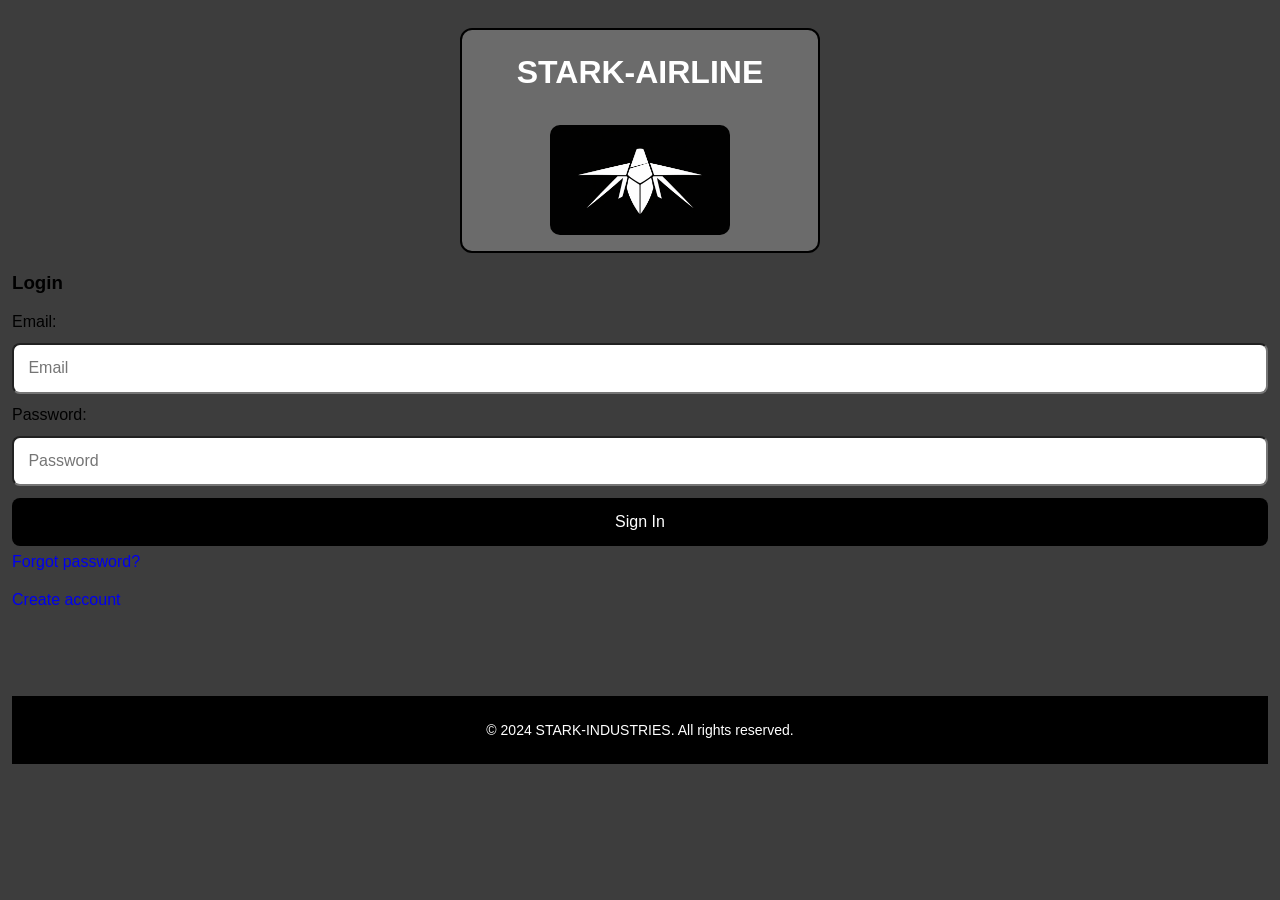
==== index.html @ 37a74c5f "feat: :sparkles: Se ordena semanticamente por etiqueta, agrega una pagina formulario de creacion de " ====
<!DOCTYPE html>
<html lang="en">
<head>
    <meta charset="UTF-8">
    <meta name="viewport" content="width=device-width, initial-scale=1.0">
    <title>STARK-AIRLINE</title>
    <link rel="stylesheet" href="styles.css">
</head>
<body>
    <header>
        <h1 class="title">STARK-AIRLINE</h1>
        <img src="Stark-logo-elegant.png" alt="Stark-Airline elegant logo" id="logo-elegant" class="logo">
    </header>
    <main>
        <h3>Login</h3>
        <form>
            <!-- Email -->
            <label for="email">Email:</label>
            <input type="email" id="email" name="email" placeholder="Email" required class="email-input">
            <!-- Password -->
            <label for="password">Password:</label>
            <input type="password" id="password" name="password" placeholder="Password" required class="password-input">
            <!-- Botón -->
            <button type="submit">Sign In</button>
        </form>
        <!-- Navegación secundaria -->
        <nav>
            <a href="#">Forgot password?</a>
            <a href="create_account.html" class="create-account-option">Create account</a>
        </nav>
    </main>
    <footer>
        <p>&copy; 2024 STARK-INDUSTRIES. All rights reserved.</p>
    </footer>
</body>
</html>
---- styles.css ----
body {
    font-family: sans-serif;
    background-color: rgb(61, 61, 61);
    margin: 0;
    padding: 0.75rem;
    box-sizing: border-box;}

header {
    display: grid;
    grid-template-columns: 1fr;
    gap: 2rem;
    color: white;
    text-align: center;
    width: min(100%, 360px);
    max-width: 100%;
    margin: 1rem auto 0;
    background-color: rgb(107, 107, 107);
    padding: 1rem;
    border: 2px solid #000000;
    border-radius: 12px;
    transition: transform 0.3s ease;
    box-sizing: border-box;}

header:hover {
    transform: scale(1.02);
    box-shadow: 0 4px 12px rgb(35, 35, 35);}

.title {
    margin: 0.5rem;}

img.logo {
    width: 100%;
    max-width: 180px;
    height: auto;
    margin: -0.4rem auto 0;
    display: block;
    border-radius: 10px;}

form {
    display: flex;
    flex-direction: column;
    gap: 0.75rem;
    align-items: stretch;}

.email-input, .password-input {
    padding: 0.9rem;
    margin: 0;
    width: 100%;
    box-sizing: border-box;
    border-radius: 8px;
    font-size: 1rem;}

button {
    padding: 0.9rem 1rem;
    background-color: black;
    color: white;
    border: none;
    border-radius: 8px;
    cursor: pointer;
    width: 100%;
    box-sizing: border-box;
    min-height: 48px;
    font-size: 1rem;}

button:hover {
    background-color: #ffffff;
    color: black;}

.save-info {
  text-decoration: none; /* no underline by default */
  transition: all 0.3s ease; /* soft animation */}

.save-info:hover {
  text-decoration: underline; /* underline appears */
  text-decoration-color: rgb(36, 129, 234); /* underline color */}

nav {
    margin-top: 0;
    display: flex;
    flex-direction: column;
    gap: 0.5rem;}

nav a {
    display: block;
    padding: 0.4rem 0;
    text-decoration: none;}

footer {
    color: white;
    text-align: center;
    margin-top: 1rem;
    background-color: black;
    font-size: 0.875rem;
    padding: 0.75rem 1rem;
    margin: 5rem auto 1rem;}

@media (max-width: 480px) {
    body {
        padding: 0.75rem;
    }

    header {
        width: 100%;
        padding: 1rem;
        border-radius: 12px;
    }

    img.logo {
        max-width: 150px;
    }

    .email-input,
    .password-input,
    button {
        font-size: 1rem;
    }
}
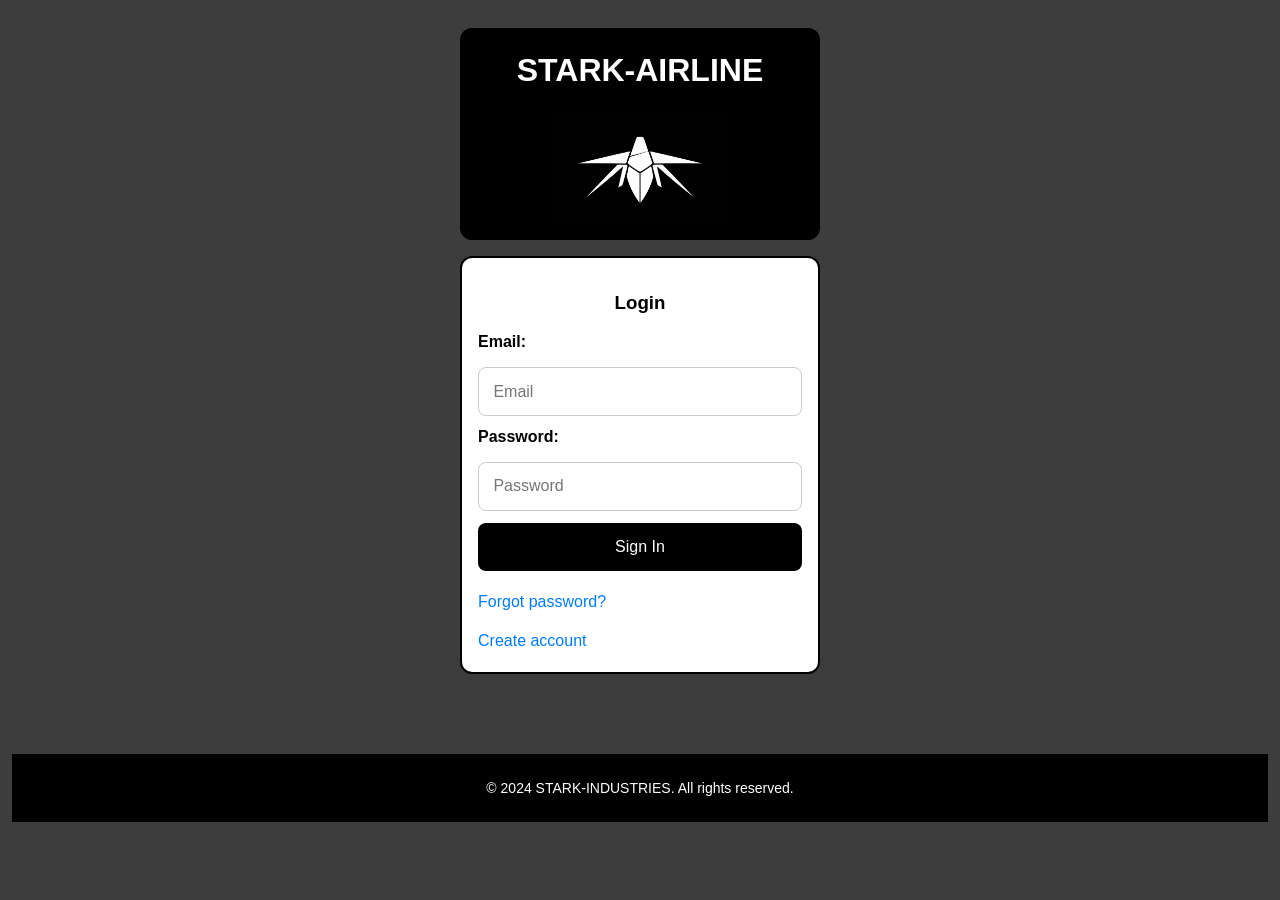
==== commit 77581d65: "feat: :sparkles: se agregan animacion de entreda y opciones de menu con decoracion." ====
--- a/index.html
+++ b/index.html
@@ -4,12 +4,12 @@
     <meta charset="UTF-8">
     <meta name="viewport" content="width=device-width, initial-scale=1.0">
     <title>STARK-AIRLINE</title>
-    <link rel="stylesheet" href="styles.css">
+    <link rel="stylesheet" href="css/styles.css">
 </head>
 <body>
     <header>
         <h1 class="title">STARK-AIRLINE</h1>
-        <img src="Stark-logo-elegant.png" alt="Stark-Airline elegant logo" id="logo-elegant" class="logo">
+        <img src="img/Stark-logo-elegant.png" alt="Stark-Airline elegant logo" id="logo-elegant" class="logo">
     </header>
     <main>
         <h3>Login</h3>
@@ -21,11 +21,11 @@
             <label for="password">Password:</label>
             <input type="password" id="password" name="password" placeholder="Password" required class="password-input">
             <!-- Botón -->
-            <button type="submit">Sign In</button>
+            <button type="submit" formaction="menu.html">Sign In</button>
         </form>
         <!-- Navegación secundaria -->
         <nav>
-            <a href="#">Forgot password?</a>
+            <a href="">Forgot password?</a>
             <a href="create_account.html" class="create-account-option">Create account</a>
         </nav>
     </main>
--- a/css/styles.css
+++ b/css/styles.css
@@ -0,0 +1,161 @@
+/* Estilos generales */
+body {
+    font-family: sans-serif;
+    background-color: rgb(61, 61, 61);
+    margin: 0;
+    padding: 0.75rem;
+    box-sizing: border-box;
+}
+
+/* Encabezado */
+header {
+    display: grid;
+    grid-template-columns: 1fr;
+    gap: 1rem;
+    text-align: center;
+    width: min(100%, 360px);
+    margin: 1rem auto 0;
+    background-color: rgb(0, 0, 0);
+    padding: 1rem;
+    border-radius: 12px;
+    transition: transform 0.3s ease;
+    color: white;
+    box-sizing: border-box;
+}
+
+header:hover {
+    transform: scale(1.02);
+    box-shadow: 0 4px 12px rgb(35, 35, 35);
+}
+
+h3 {
+    display: flex;
+    justify-content: center;
+}
+
+.title {
+    margin: 0.5rem;
+}
+
+/* Logo */
+img.logo {
+    width: 100%;
+    max-width: 180px;
+    height: auto;
+    margin: 0 auto;
+    display: block;
+    border-radius: 10px;
+    transform: scale(1);
+    transition: transform 0.3s ease;
+}
+
+img.logo:hover {
+    transform: scale(1.1);
+}
+
+/* Contenido principal */
+main {
+    width: min(100%, 360px);
+    margin: 1rem auto;
+    background-color: #ffffff;
+    padding: 1rem;
+    border-radius: 12px;
+    border: 2px solid #000000;
+    box-sizing: border-box;
+}
+
+/* Formulario */
+form {
+    display: flex;
+    flex-direction: column;
+    gap: 0.75rem;
+    align-items: stretch;
+}
+
+label {
+    font-weight: bold;
+    margin-bottom: 0.25rem;
+    text-align: left;
+    color: black;
+}
+
+/* Inputs */
+.email-input, .password-input {
+    padding: 0.9rem;
+    width: 100%;
+    box-sizing: border-box;
+    border-radius: 8px;
+    border: 1px solid #ccc;
+    font-size: 1rem;
+}
+
+/* Botón */
+button {
+    padding: 0.9rem 1rem;
+    background-color: black;
+    color: white;
+    border: none;
+    border-radius: 8px;
+    cursor: pointer;
+    width: 100%;
+    min-height: 48px;
+    font-size: 1rem;
+    transition: all 0.3s ease;
+}
+
+button:hover {
+    background-color: #f1f1f1;
+    color: black;
+    border: 1px solid black;
+}
+
+/* Navegación secundaria */
+nav {
+    margin-top: 1rem;
+    display: flex;
+    flex-direction: column;
+    gap: 0.5rem;
+}
+
+nav a {
+    display: block;
+    padding: 0.4rem 0;
+    text-decoration: none;
+    color: #007bff;
+    transition: color 0.3s ease;
+}
+
+nav a:hover {
+    color: #0056b3;
+    text-decoration: underline;
+}
+
+/* Footer */
+footer {
+    color: white;
+    text-align: center;
+    margin-top: 1rem;
+    background-color: black;
+    font-size: 0.875rem;
+    padding: 0.75rem 1rem;
+    margin: 5rem auto 1rem;
+}
+
+/* Responsive */
+@media (max-width: 480px) {
+    header, main {
+        width: 100%;
+        padding: 1rem;
+        border-radius: 12px;
+    }
+
+    img.logo {
+        max-width: 150px;
+    }
+
+    .email-input,
+    .password-input,
+    button {
+        font-size: 1rem;
+    }
+}
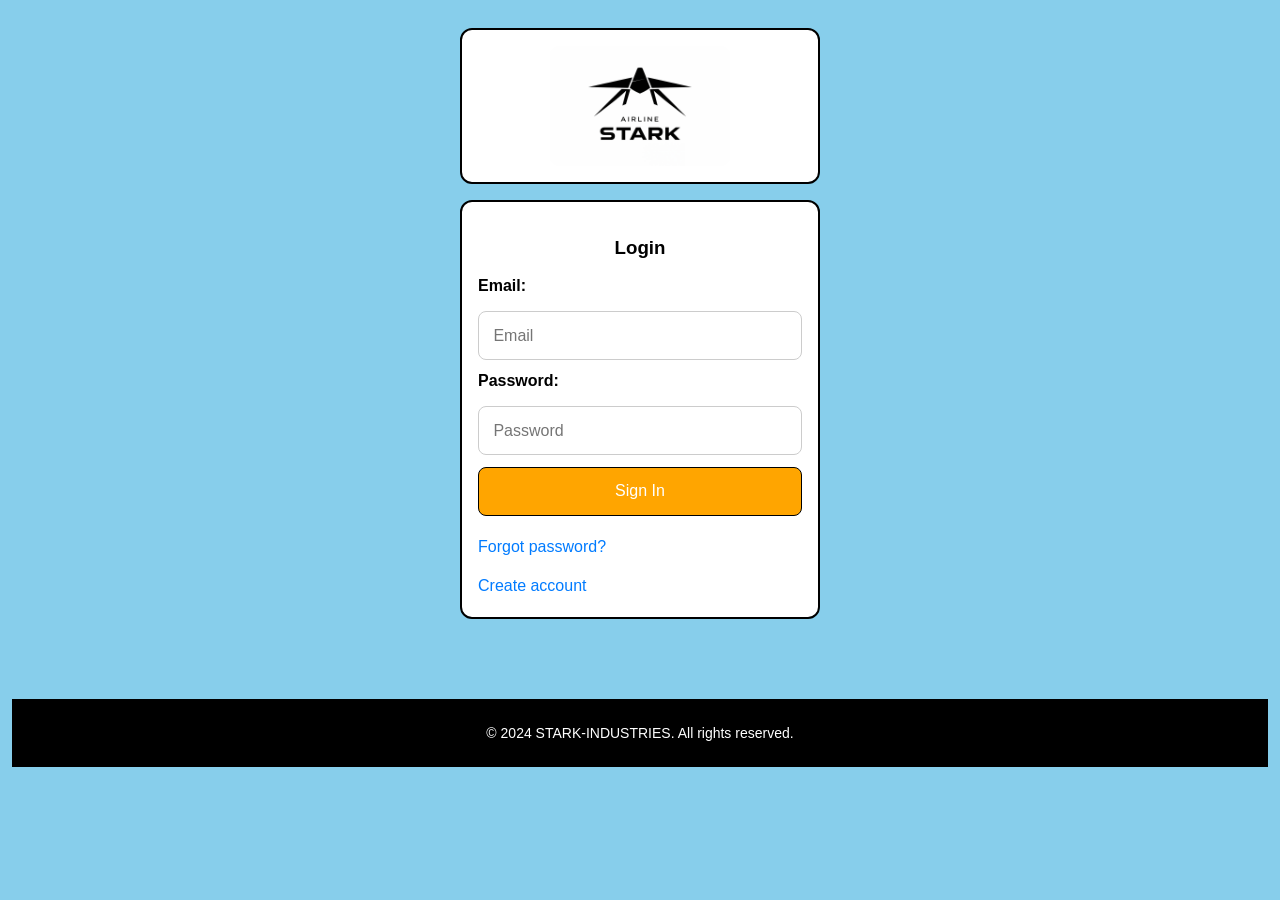
==== commit 3f41af2b: "Se agregan ajustes visuales, opciones de imagen y modificaciones en los menu." ====
--- a/index.html
+++ b/index.html
@@ -8,8 +8,7 @@
 </head>
 <body>
     <header>
-        <h1 class="title">STARK-AIRLINE</h1>
-        <img src="img/Stark-logo-elegant.png" alt="Stark-Airline elegant logo" id="logo-elegant" class="logo">
+        <img src="img/Stark-logo-standard.png" alt="Stark-Airline standard logo" id="logo-standard" class="logo">
     </header>
     <main>
         <h3>Login</h3>
--- a/css/styles.css
+++ b/css/styles.css
@@ -1,7 +1,7 @@
 /* Estilos generales */
 body {
     font-family: sans-serif;
-    background-color: rgb(61, 61, 61);
+    background-color: skyblue;
     margin: 0;
     padding: 0.75rem;
     box-sizing: border-box;
@@ -9,17 +9,18 @@
 
 /* Encabezado */
 header {
+    border: black solid 2px;
     display: grid;
     grid-template-columns: 1fr;
     gap: 1rem;
     text-align: center;
     width: min(100%, 360px);
     margin: 1rem auto 0;
-    background-color: rgb(0, 0, 0);
+    background-color: rgb(255, 255, 255);
     padding: 1rem;
     border-radius: 12px;
     transition: transform 0.3s ease;
-    color: white;
+    color: rgb(0, 0, 0);
     box-sizing: border-box;
 }
 
@@ -57,7 +58,7 @@
 main {
     width: min(100%, 360px);
     margin: 1rem auto;
-    background-color: #ffffff;
+    background-color: rgb(255, 255, 255);
     padding: 1rem;
     border-radius: 12px;
     border: 2px solid #000000;
@@ -92,9 +93,9 @@
 /* Botón */
 button {
     padding: 0.9rem 1rem;
-    background-color: black;
+    background-color: orange;
     color: white;
-    border: none;
+    border: black solid 1.5px;
     border-radius: 8px;
     cursor: pointer;
     width: 100%;
@@ -104,9 +105,9 @@
 }
 
 button:hover {
-    background-color: #f1f1f1;
+    background-color: #ffffff;
     color: black;
-    border: 1px solid black;
+    border: 1.5px solid black;
 }
 
 /* Navegación secundaria */
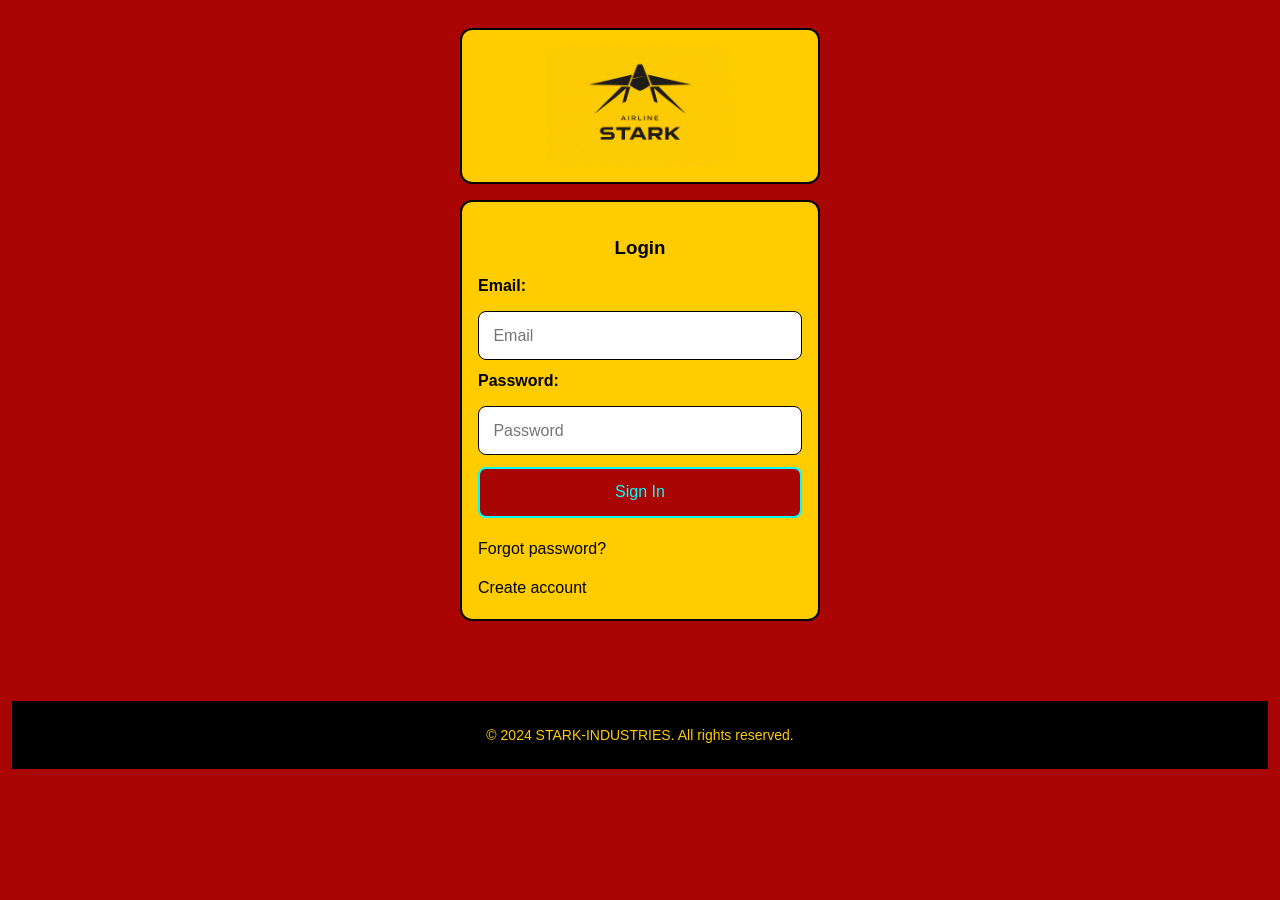
==== commit 6e317803: "feat: Se agren fotos de sitios turisticos y una mejora en la paleta de colores" ====
--- a/index.html
+++ b/index.html
@@ -8,7 +8,7 @@
 </head>
 <body>
     <header>
-        <img src="img/Stark-logo-standard.png" alt="Stark-Airline standard logo" id="logo-standard" class="logo">
+        <img src="img/Stark-logo-standard-background-yellow.png" alt="Stark-Airline standard logo" id="logo-standard" class="logo">
     </header>
     <main>
         <h3>Login</h3>
@@ -20,7 +20,7 @@
             <label for="password">Password:</label>
             <input type="password" id="password" name="password" placeholder="Password" required class="password-input">
             <!-- Botón -->
-            <button type="submit" formaction="menu.html">Sign In</button>
+            <button type="submit" formaction="home.html">Sign In</button>
         </form>
         <!-- Navegación secundaria -->
         <nav>
--- a/css/styles.css
+++ b/css/styles.css
@@ -1,7 +1,7 @@
 /* Estilos generales */
 body {
     font-family: sans-serif;
-    background-color: skyblue;
+    background-color: #AA0505; /* Rojo Iron Man */
     margin: 0;
     padding: 0.75rem;
     box-sizing: border-box;
@@ -9,24 +9,24 @@
 
 /* Encabezado */
 header {
-    border: black solid 2px;
+    border: #000000 solid 2px;
     display: grid;
     grid-template-columns: 1fr;
     gap: 1rem;
     text-align: center;
     width: min(100%, 360px);
     margin: 1rem auto 0;
-    background-color: rgb(255, 255, 255);
+    background-color: #ffcc00; /* Dorado Iron Man */
     padding: 1rem;
     border-radius: 12px;
     transition: transform 0.3s ease;
-    color: rgb(0, 0, 0);
+    color: #000000;
     box-sizing: border-box;
 }
 
 header:hover {
     transform: scale(1.02);
-    box-shadow: 0 4px 12px rgb(35, 35, 35);
+    box-shadow: 0 4px 12px rgb(52, 210, 253);
 }
 
 h3 {
@@ -58,7 +58,7 @@
 main {
     width: min(100%, 360px);
     margin: 1rem auto;
-    background-color: rgb(255, 255, 255);
+    background-color: #ffcc00; /* Dorado Iron Man */
     padding: 1rem;
     border-radius: 12px;
     border: 2px solid #000000;
@@ -77,7 +77,7 @@
     font-weight: bold;
     margin-bottom: 0.25rem;
     text-align: left;
-    color: black;
+    color: #000000;
 }
 
 /* Inputs */
@@ -86,16 +86,16 @@
     width: 100%;
     box-sizing: border-box;
     border-radius: 8px;
-    border: 1px solid #ccc;
+    border: 1px solid #000000; /* borde dorado */
     font-size: 1rem;
 }
 
 /* Botón */
 button {
     padding: 0.9rem 1rem;
-    background-color: orange;
-    color: white;
-    border: black solid 1.5px;
+    background-color: #AA0505; /* Rojo Iron Man */
+    color: aqua; /* Dorado Iron Man */
+    border: 2px solid aqua;
     border-radius: 8px;
     cursor: pointer;
     width: 100%;
@@ -105,9 +105,9 @@
 }
 
 button:hover {
-    background-color: #ffffff;
-    color: black;
-    border: 1.5px solid black;
+    background-color: aqua; /* Dorado Iron Man */
+    color: #373737;
+    border: 2px solid #000000;
 }
 
 /* Navegación secundaria */
@@ -122,21 +122,21 @@
     display: block;
     padding: 0.4rem 0;
     text-decoration: none;
-    color: #007bff;
+    color: #000000; /* Dorado Iron Man */
     transition: color 0.3s ease;
 }
 
 nav a:hover {
-    color: #0056b3;
+    color: #AA0505; /* Rojo Iron Man */
     text-decoration: underline;
 }
 
 /* Footer */
 footer {
-    color: white;
+    color: #ffcc00; /* Dorado Iron Man */
     text-align: center;
     margin-top: 1rem;
-    background-color: black;
+    background-color: #000000; /* Negro Iron Man */
     font-size: 0.875rem;
     padding: 0.75rem 1rem;
     margin: 5rem auto 1rem;
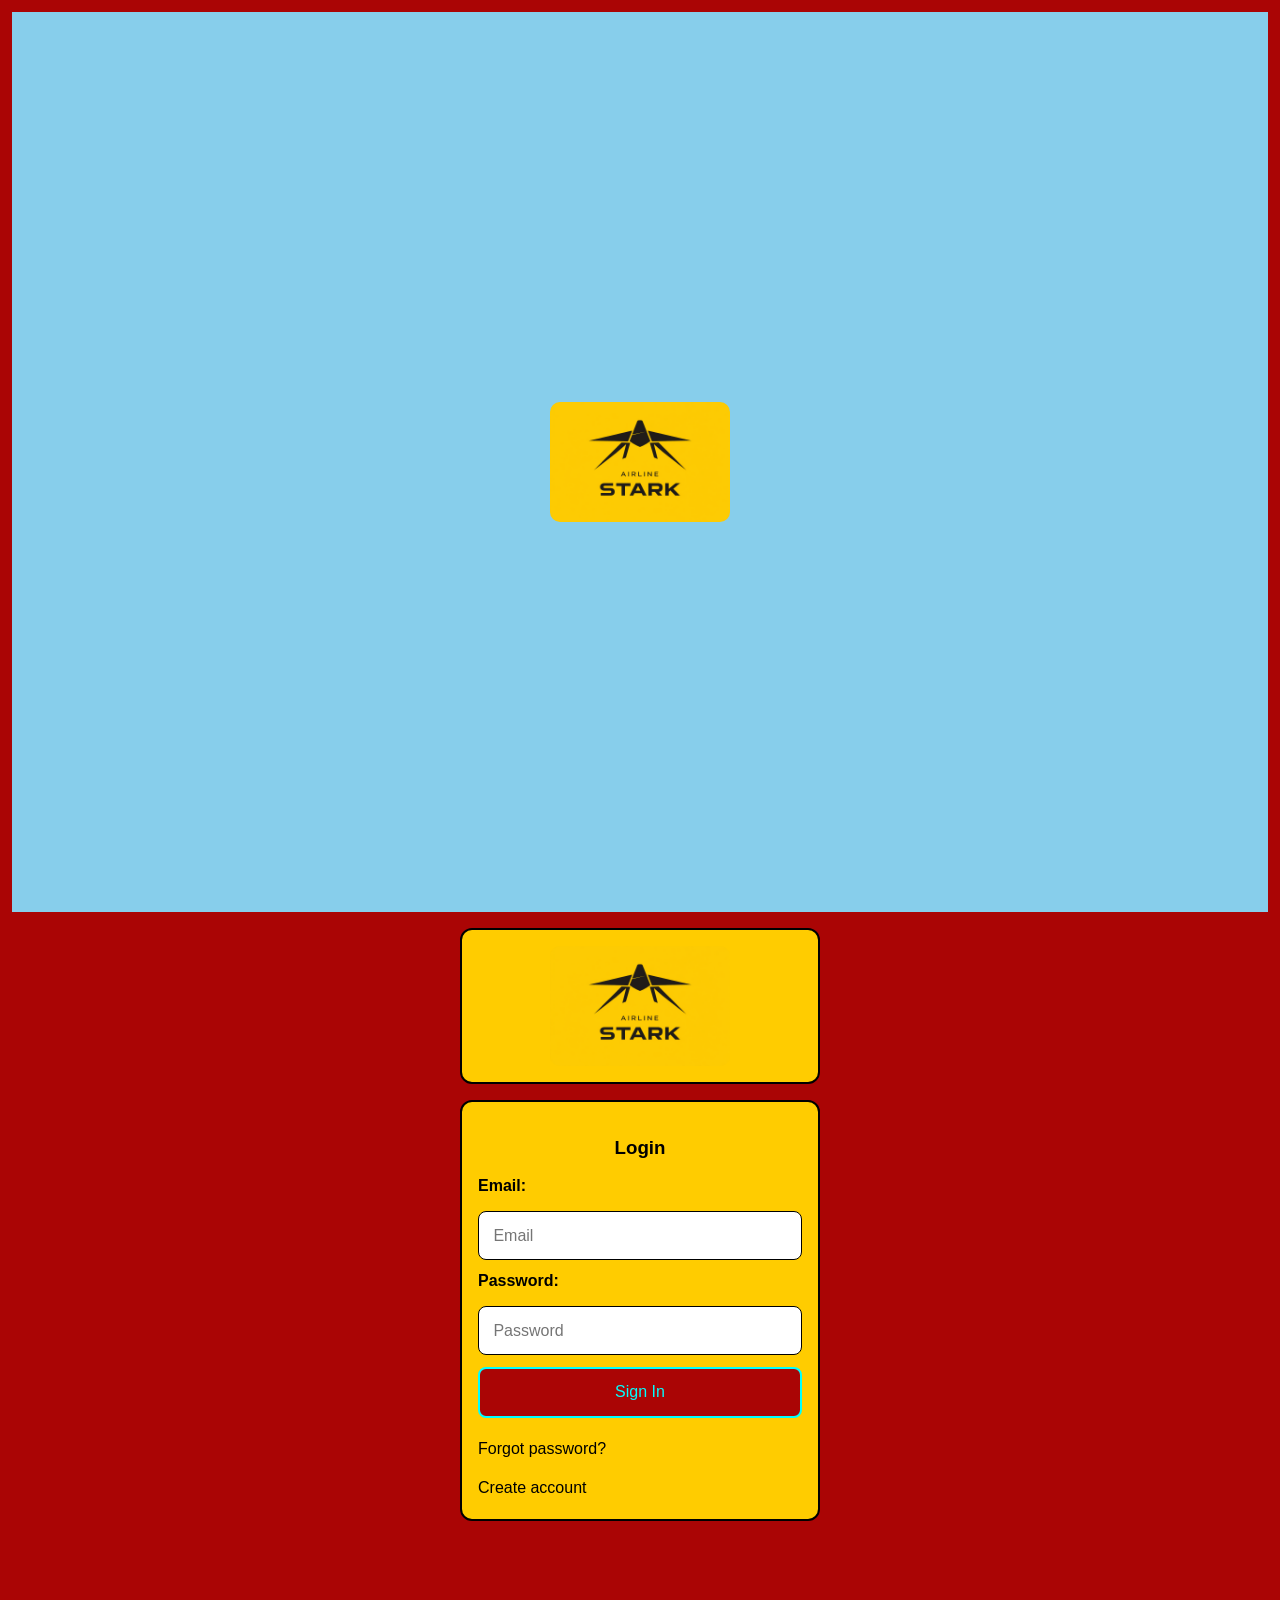
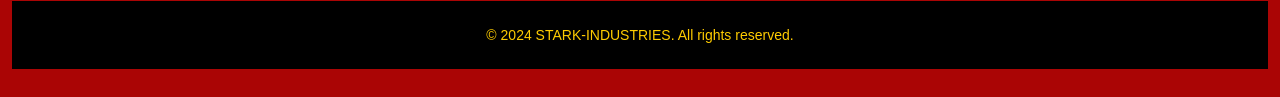
==== commit e5a11042: "feat:" ====
--- a/index.html
+++ b/index.html
@@ -7,6 +7,9 @@
     <link rel="stylesheet" href="css/styles.css">
 </head>
 <body>
+    <div class="img-loading">
+        <img src="img/Stark-logo-standard-background-yellow.png" alt="jet" id="logo-standard" class="logo">
+    </div>
     <header>
         <img src="img/Stark-logo-standard-background-yellow.png" alt="Stark-Airline standard logo" id="logo-standard" class="logo">
     </header>
--- a/css/styles.css
+++ b/css/styles.css
@@ -20,7 +20,6 @@
     padding: 1rem;
     border-radius: 12px;
     transition: transform 0.3s ease;
-    color: #000000;
     box-sizing: border-box;
 }
 
@@ -142,6 +141,35 @@
     margin: 5rem auto 1rem;
 }
 
+.img-loading {
+    margin: 0;
+    height: 100vh;
+    display: flex;
+    justify-content: center;
+    align-items: center;
+    background: skyblue;
+    overflow: hidden;
+}
+
+.jet {
+    width: 150px;
+    position: relative;
+    animation: vuelo 5s ease-in-out forwards;
+}
+
+@keyframes vuelo {
+    0% {
+        transform: translateX(-200px) rotate(0deg);
+    }
+    50% {
+        transform: translateX(0) rotate(90deg); /* se pone vertical */
+    }
+    100% {
+        transform: translateY(200px) rotate(90deg); /* aterriza */
+    }
+}
+
+
 /* Responsive */
 @media (max-width: 480px) {
     header, main {
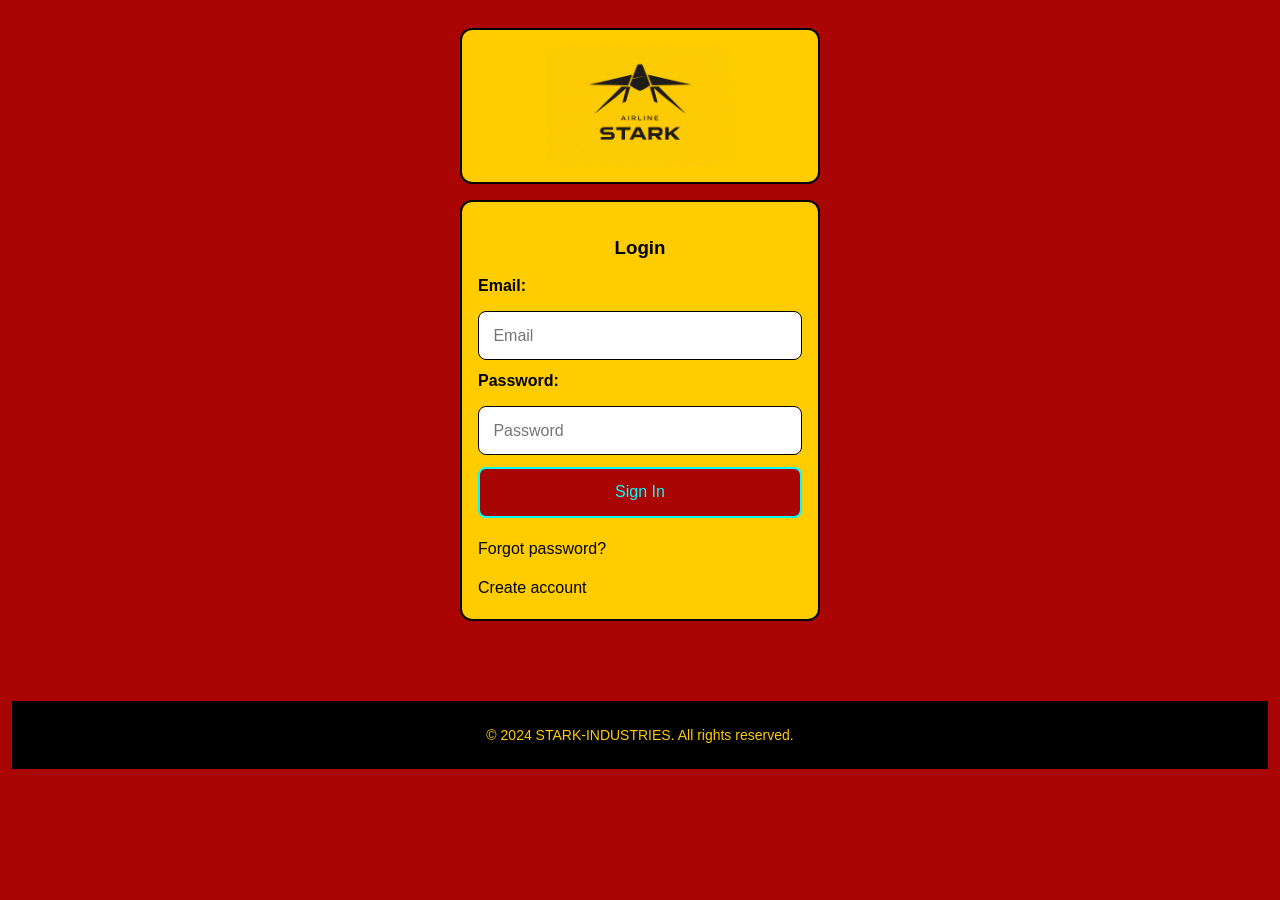
==== commit b0980ed1: "feat: Animacion de carga agregada" ====
--- a/index.html
+++ b/index.html
@@ -8,7 +8,7 @@
 </head>
 <body>
     <div class="img-loading">
-        <img src="img/Stark-logo-standard-background-yellow.png" alt="jet" id="logo-standard" class="logo">
+        <img src="img/loading-img.png" alt="jet" class="jet">
     </div>
     <header>
         <img src="img/Stark-logo-standard-background-yellow.png" alt="Stark-Airline standard logo" id="logo-standard" class="logo">
--- a/css/styles.css
+++ b/css/styles.css
@@ -141,33 +141,54 @@
     margin: 5rem auto 1rem;
 }
 
+/* Pantalla de carga */
 .img-loading {
-    margin: 0;
-    height: 100vh;
+    position: fixed;
+    inset: 0;
+    background: black;
     display: flex;
     justify-content: center;
-    align-items: center;
-    background: skyblue;
-    overflow: hidden;
+    align-items: last baseline;
+    z-index: 9999;
+    animation: fadeOut 6s forwards; /* desaparece después de la animación */
 }
 
 .jet {
     width: 150px;
-    position: relative;
-    animation: vuelo 5s ease-in-out forwards;
-}
-
+    animation: vuelo 3s ease-in-out forwards;
+}
+
+/* Animación del jet */
 @keyframes vuelo {
     0% {
-        transform: translateX(-200px) rotate(0deg);
+    transform: translateX(-500%) rotate(90deg);
     }
     50% {
-        transform: translateX(0) rotate(90deg); /* se pone vertical */
+    transform: translateX(0) rotate(0deg); /* se pone vertical */
     }
     100% {
-        transform: translateY(200px) rotate(90deg); /* aterriza */
-    }
-}
+    transform: translateY(-385px) rotate(0deg); /* aterriza */
+    }
+}
+
+/* Desvanecer pantalla de carga */
+@keyframes fadeOut {
+    0% { opacity: 1; visibility: visible; }
+    90% { opacity: 1; }
+    100% { opacity: 0; visibility: hidden; }
+}
+
+/* Contenido principal oculto al inicio */
+.main-content {
+    opacity: 0;
+    animation: showContent 6s forwards; /* aparece después de la carga */
+}
+
+@keyframes showContent {
+    0% { opacity: 0; }
+    100% { opacity: 1; }
+}
+
 
 
 /* Responsive */
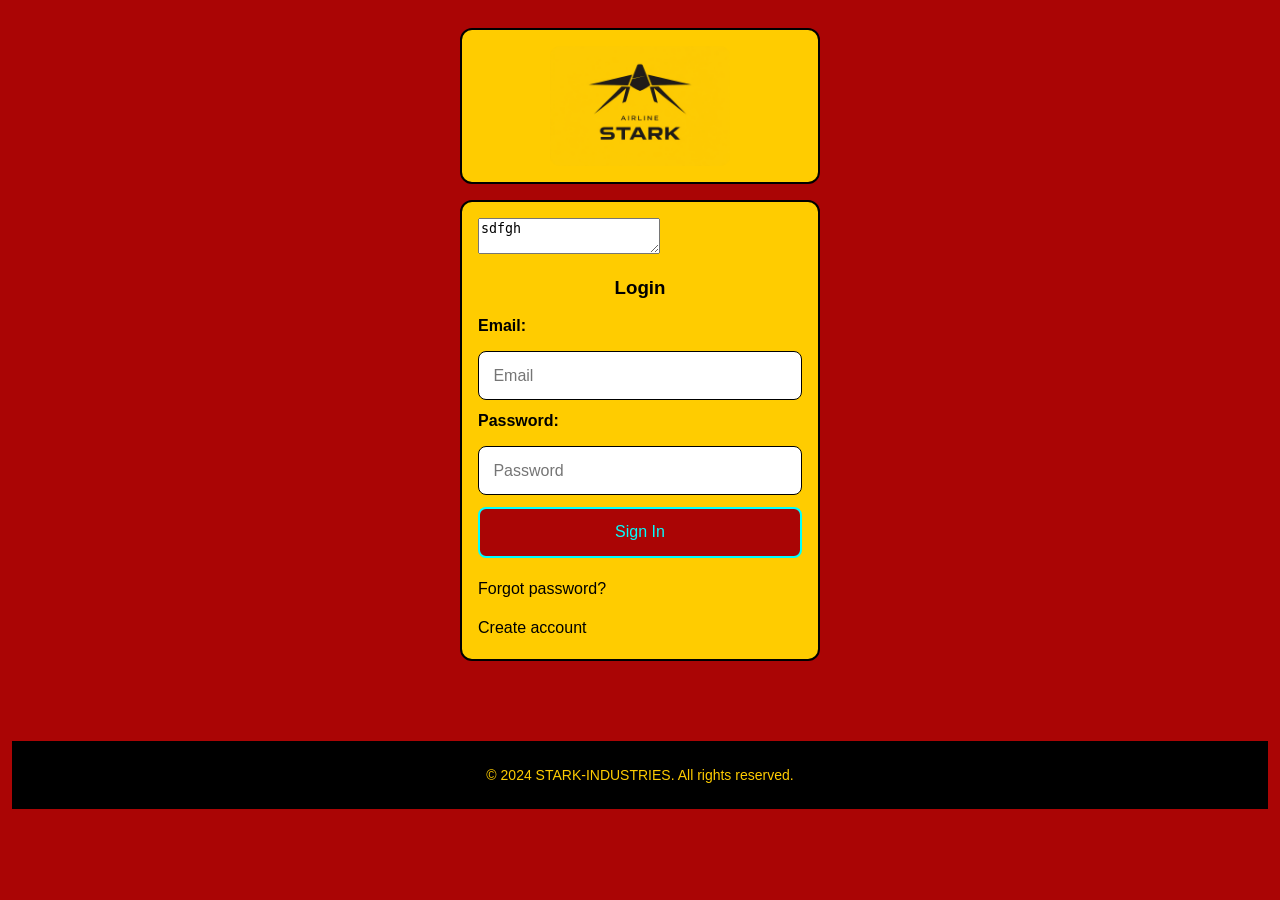
==== commit e3681ace: "feat: SE AGREGAZ PAGINA ABOUT US" ====
--- a/index.html
+++ b/index.html
@@ -14,6 +14,7 @@
         <img src="img/Stark-logo-standard-background-yellow.png" alt="Stark-Airline standard logo" id="logo-standard" class="logo">
     </header>
     <main>
+        <textarea>sdfgh</textarea>
         <h3>Login</h3>
         <form>
             <!-- Email -->
--- a/css/styles.css
+++ b/css/styles.css
@@ -150,7 +150,7 @@
     justify-content: center;
     align-items: last baseline;
     z-index: 9999;
-    animation: fadeOut 6s forwards; /* desaparece después de la animación */
+    animation: fadeOut 4s forwards; /* desaparece después de la animación */
 }
 
 .jet {
@@ -161,7 +161,7 @@
 /* Animación del jet */
 @keyframes vuelo {
     0% {
-    transform: translateX(-500%) rotate(90deg);
+    transform: translateX(-500px) rotate(90deg);
     }
     50% {
     transform: translateX(0) rotate(0deg); /* se pone vertical */
@@ -188,8 +188,6 @@
     0% { opacity: 0; }
     100% { opacity: 1; }
 }
-
-
 
 /* Responsive */
 @media (max-width: 480px) {
